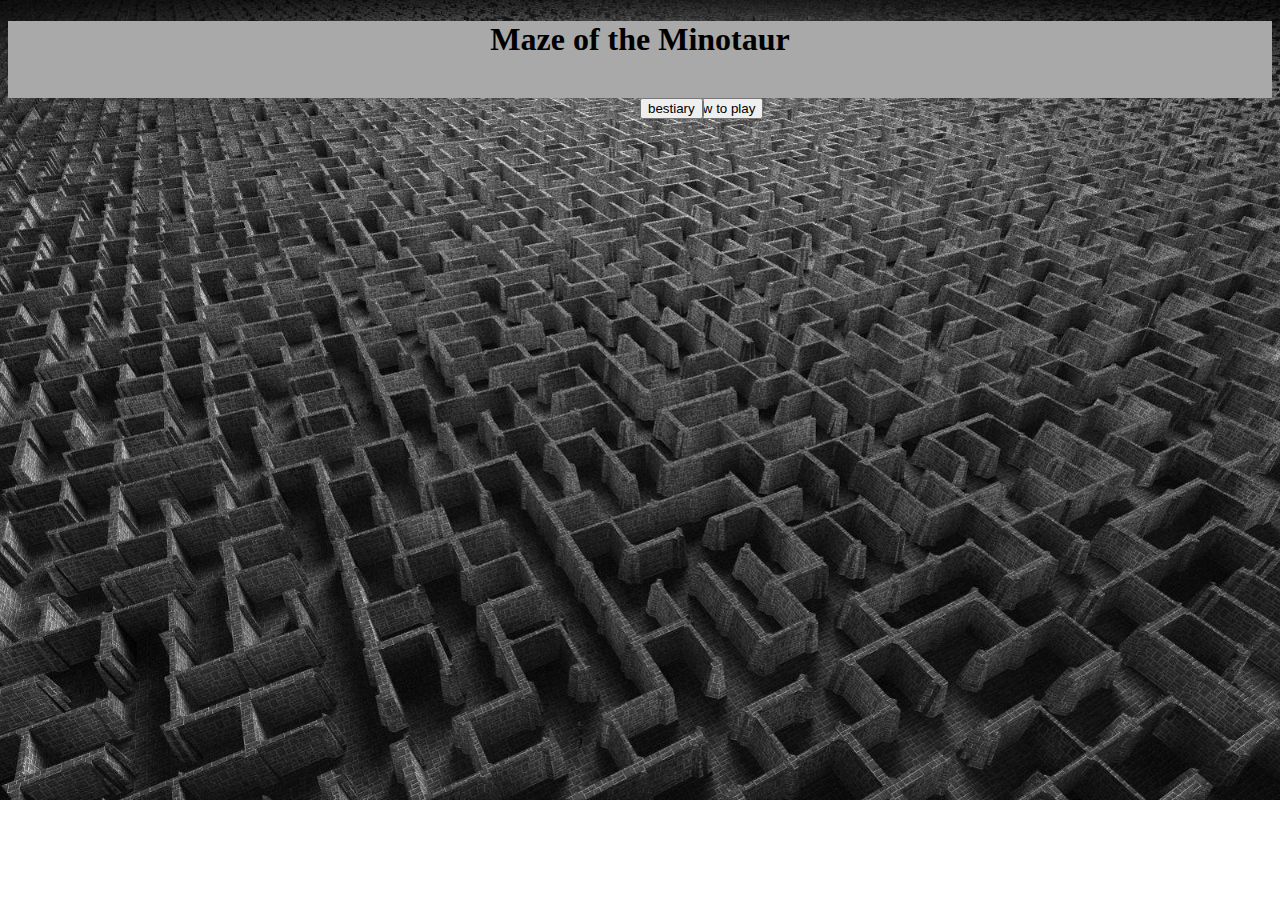
==== index.html @ 7244f978 "." ====
<!DOCTYPE html>
<html lang="en">

<head>
  <title> Maze of the Minotaur </title>
  <link rel="stylesheet" href="https://stackpath.bootstrapcdn.com/bootstrap/4.5.0/css/bootstrap.min.css"
    integrity="sha384-9aIt2nRpC12Uk9gS9baDl411NQApFmC26EwAOH8WgZl5MYYxFfc+NcPb1dKGj7Sk" crossorigin="anonymous">
  <link rel="stylesheet" href=style.css>
</head>

<body>
  <center>
    <style>
      body {
        background-image: url(maze2.jpg);
        background-repeat: no-repeat;
        background-size: cover;
        position: relative;
      }

      .jumbotron {
        background-color: darkgray;
      }

      .btn {
        position: absolute;
        margin: auto;
      }
    </style>
    <div class="container-fluid">
      <div class="jumbotron jumbotron-fluid">
        <h1 class="display-4">Maze of the Minotaur</h1><br />
        <div class="btn-group" role="group">
          <button type="button" class="btn btn-secondary" onclick="start_game()">Start Game</button>
          <button type="button" class="btn btn-secondary" onclick="send_rules()">Rules/How to play</button>
          <button type="button" class="btn btn-secondary" onclick="send_settings()">Settings</button>
          <button type="button" class="btn btn-secondary" onclick="send_bestiary()">bestiary</button>
        </div>
      </div>
    </div>


    <script>
      function start_game() {
        location.href = "game.html"
      }
      function send_rules() {
        location.href = "rules.html";
      }

      function send_settings() {
        location.href = "settings.html"
      }
      function send_bestiary() {
        location.href = "bestiary.html"
      }
    </script>

  </center>
</body>

</html>
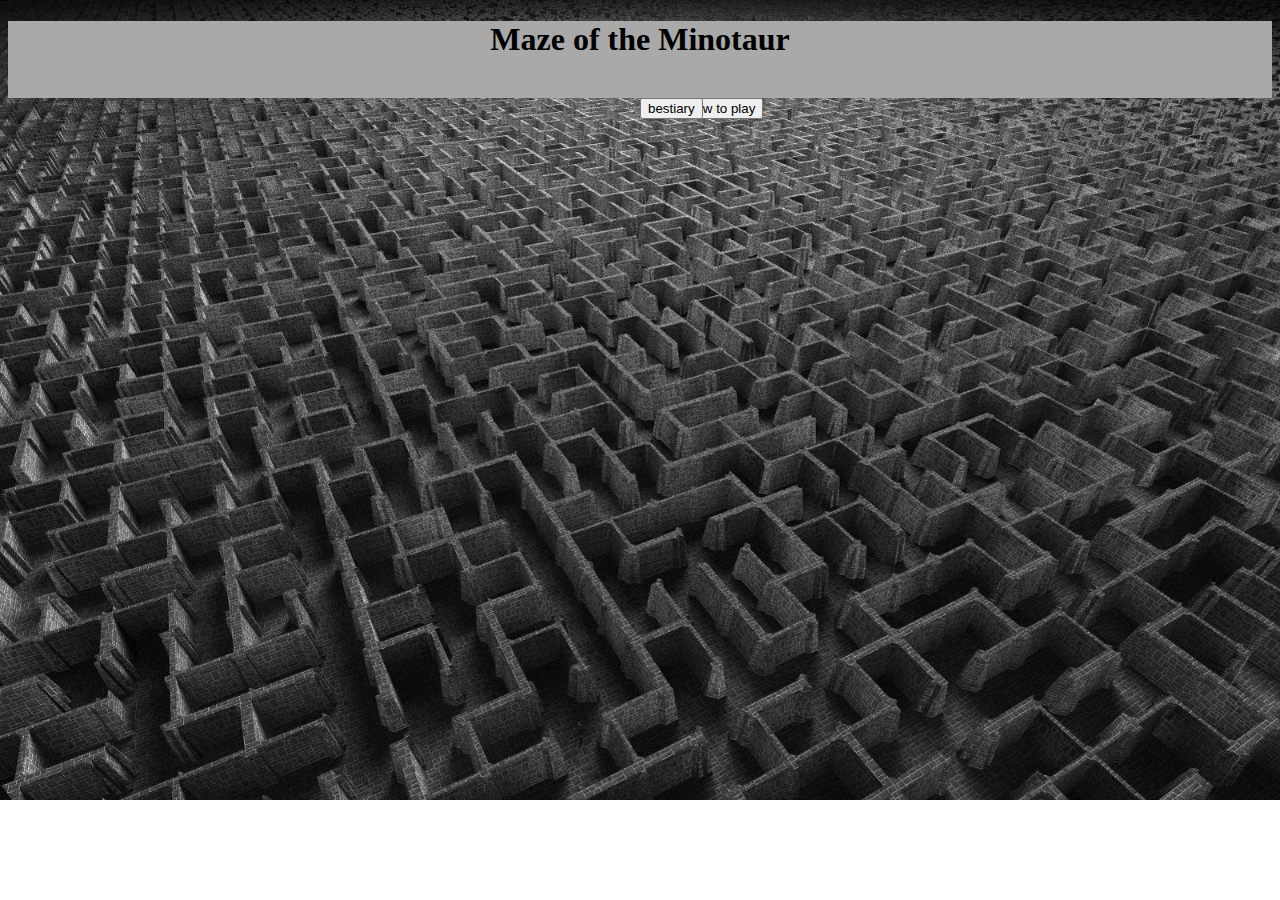
==== commit 2bc67652: "g" ====
--- a/index.html
+++ b/index.html
@@ -33,7 +33,6 @@
         <div class="btn-group" role="group">
           <button type="button" class="btn btn-secondary" onclick="start_game()">Start Game</button>
           <button type="button" class="btn btn-secondary" onclick="send_rules()">Rules/How to play</button>
-          <button type="button" class="btn btn-secondary" onclick="send_settings()">Settings</button>
           <button type="button" class="btn btn-secondary" onclick="send_bestiary()">bestiary</button>
         </div>
       </div>
@@ -47,10 +46,6 @@
       function send_rules() {
         location.href = "rules.html";
       }
-
-      function send_settings() {
-        location.href = "settings.html"
-      }
       function send_bestiary() {
         location.href = "bestiary.html"
       }
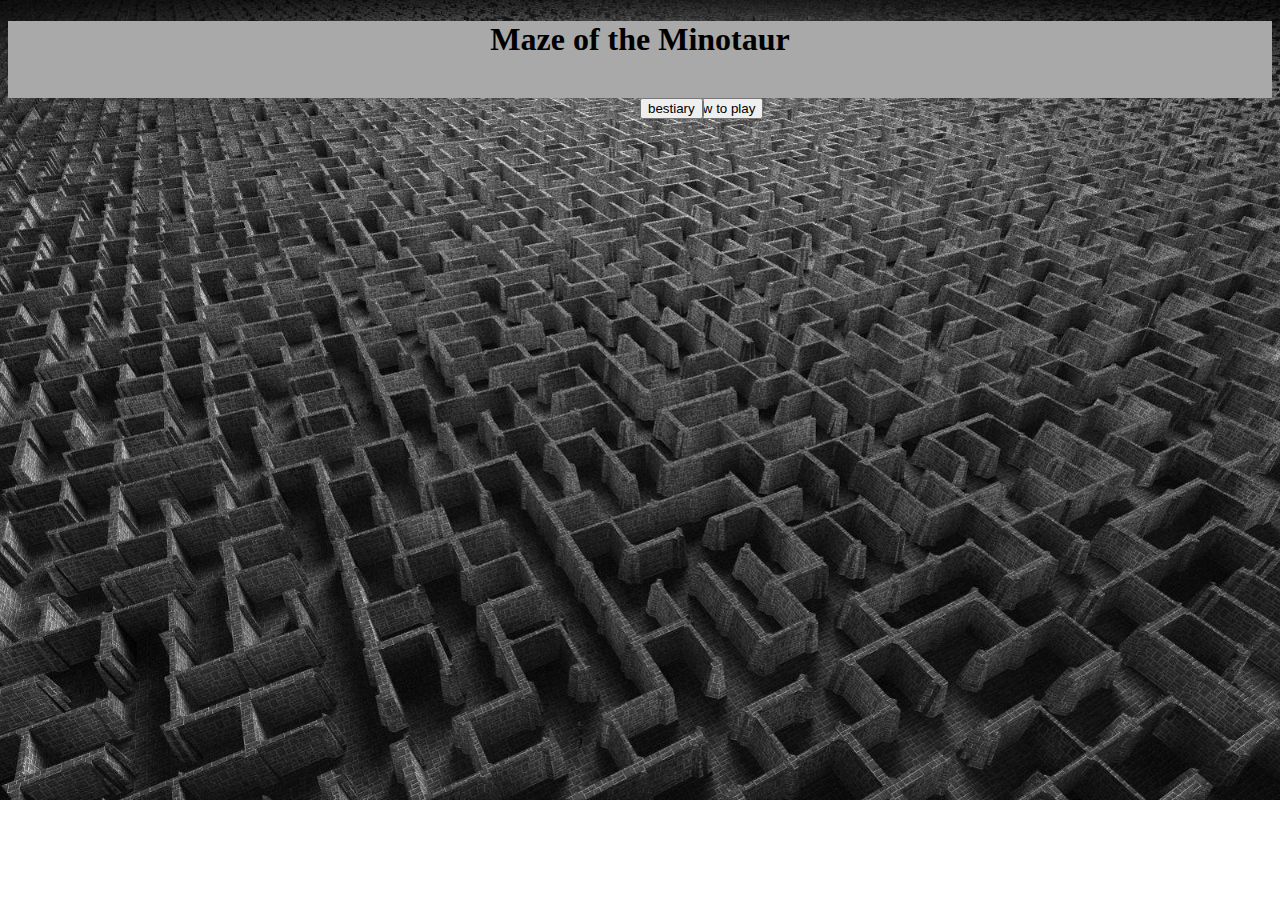
==== commit cc81bd5c: "fix" ====
--- a/index.html
+++ b/index.html
@@ -33,6 +33,7 @@
         <div class="btn-group" role="group">
           <button type="button" class="btn btn-secondary" onclick="start_game()">Start Game</button>
           <button type="button" class="btn btn-secondary" onclick="send_rules()">Rules/How to play</button>
+          <button type="button" class="btn btn-secondary disabled" aria-disabled="true">Settings</button>
           <button type="button" class="btn btn-secondary" onclick="send_bestiary()">bestiary</button>
         </div>
       </div>
@@ -46,6 +47,10 @@
       function send_rules() {
         location.href = "rules.html";
       }
+
+      function send_settings() {
+        location.href = "settings.html"
+      }
       function send_bestiary() {
         location.href = "bestiary.html"
       }
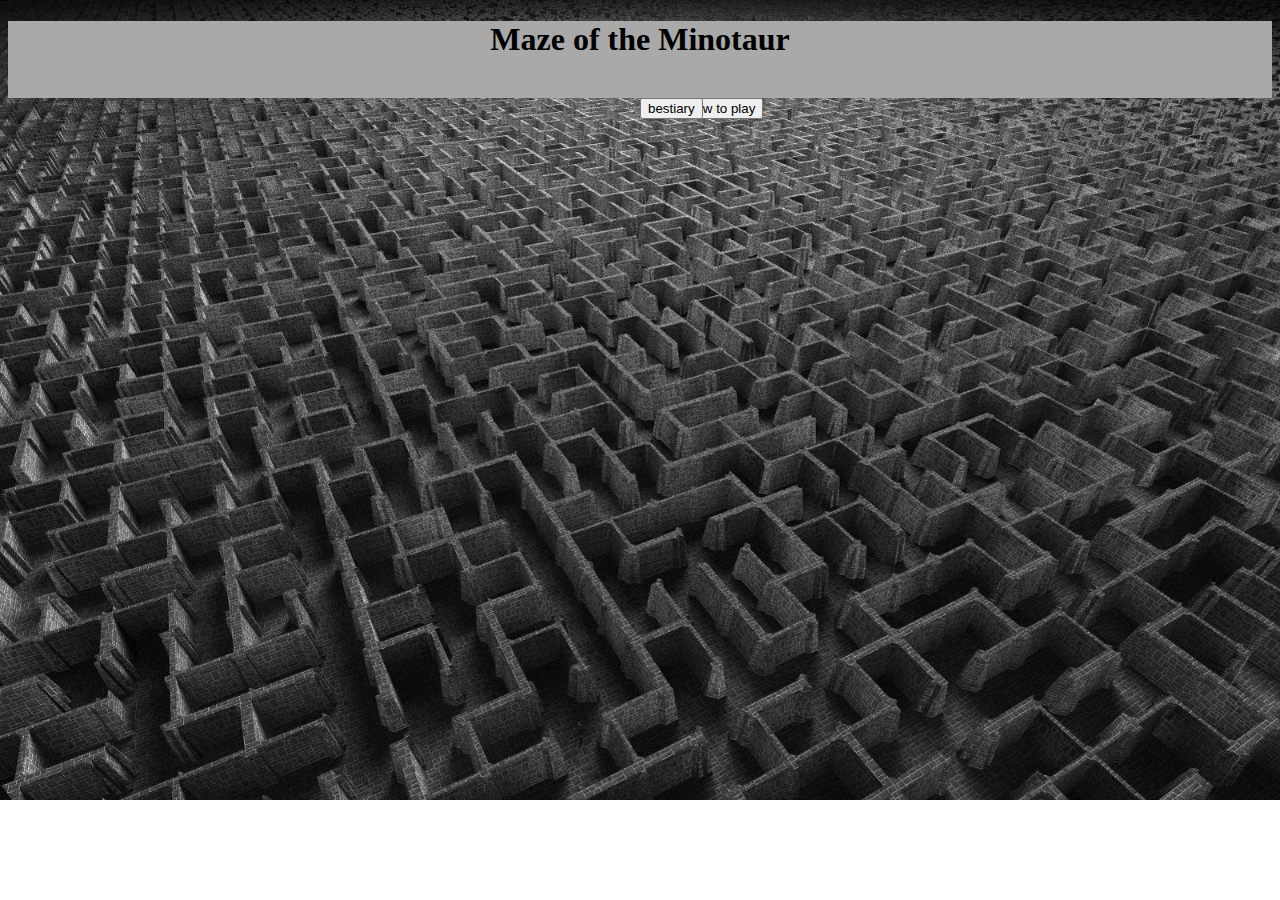
==== commit fe625440: "Merge branch 'master' into Zachary" ====
--- a/index.html
+++ b/index.html
@@ -33,7 +33,6 @@
         <div class="btn-group" role="group">
           <button type="button" class="btn btn-secondary" onclick="start_game()">Start Game</button>
           <button type="button" class="btn btn-secondary" onclick="send_rules()">Rules/How to play</button>
-          <button type="button" class="btn btn-secondary disabled" aria-disabled="true">Settings</button>
           <button type="button" class="btn btn-secondary" onclick="send_bestiary()">bestiary</button>
         </div>
       </div>
@@ -47,10 +46,6 @@
       function send_rules() {
         location.href = "rules.html";
       }
-
-      function send_settings() {
-        location.href = "settings.html"
-      }
       function send_bestiary() {
         location.href = "bestiary.html"
       }
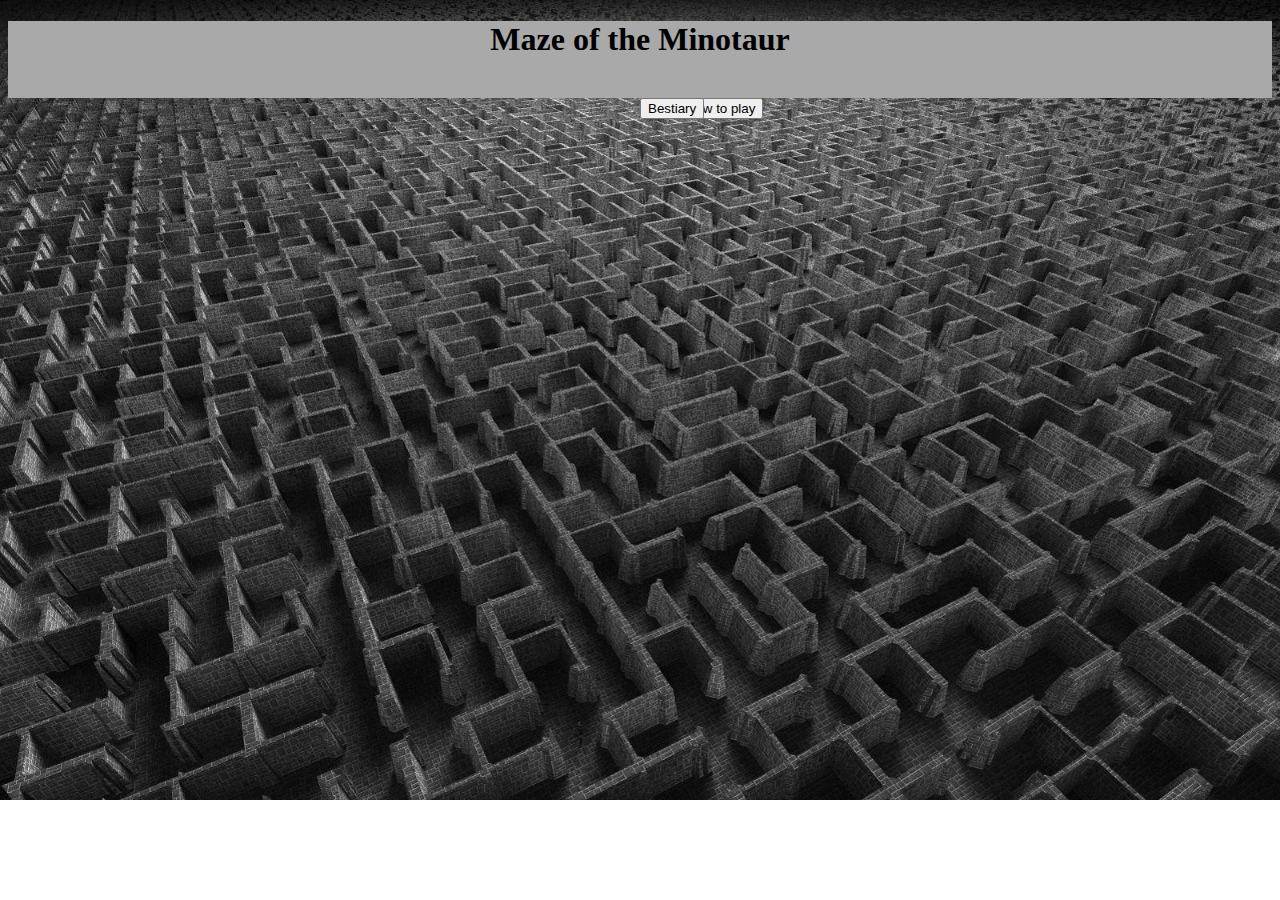
==== commit 48f945fb: "d" ====
--- a/index.html
+++ b/index.html
@@ -33,7 +33,7 @@
         <div class="btn-group" role="group">
           <button type="button" class="btn btn-secondary" onclick="start_game()">Start Game</button>
           <button type="button" class="btn btn-secondary" onclick="send_rules()">Rules/How to play</button>
-          <button type="button" class="btn btn-secondary" onclick="send_bestiary()">bestiary</button>
+          <button type="button" class="btn btn-secondary" onclick="send_bestiary()">Bestiary</button>
         </div>
       </div>
     </div>
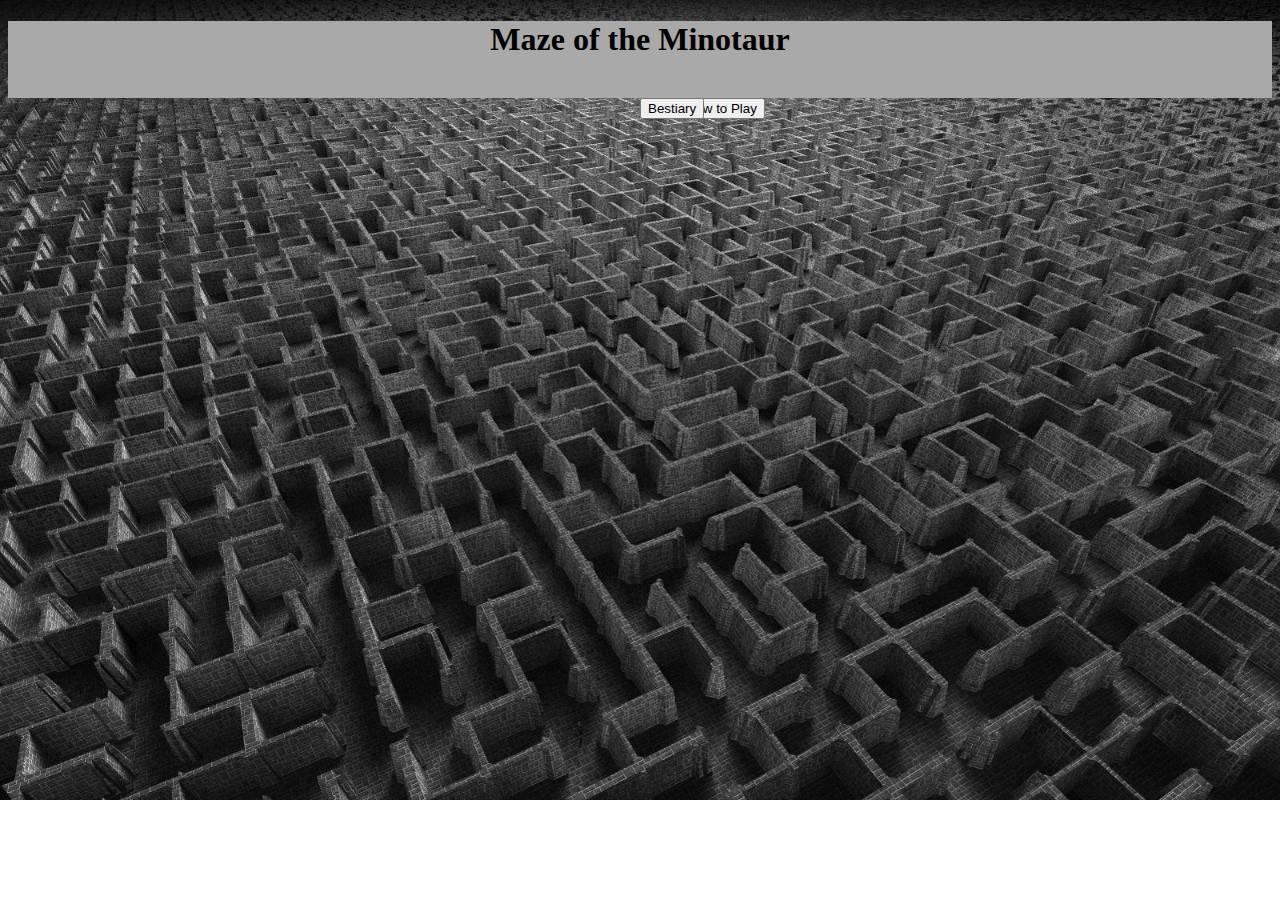
==== commit e0d4fdb4: "g" ====
--- a/index.html
+++ b/index.html
@@ -32,7 +32,7 @@
         <h1 class="display-4">Maze of the Minotaur</h1><br />
         <div class="btn-group" role="group">
           <button type="button" class="btn btn-secondary" onclick="start_game()">Start Game</button>
-          <button type="button" class="btn btn-secondary" onclick="send_rules()">Rules/How to play</button>
+          <button type="button" class="btn btn-secondary" onclick="send_rules()">Rules/How to Play</button>
           <button type="button" class="btn btn-secondary" onclick="send_bestiary()">Bestiary</button>
         </div>
       </div>
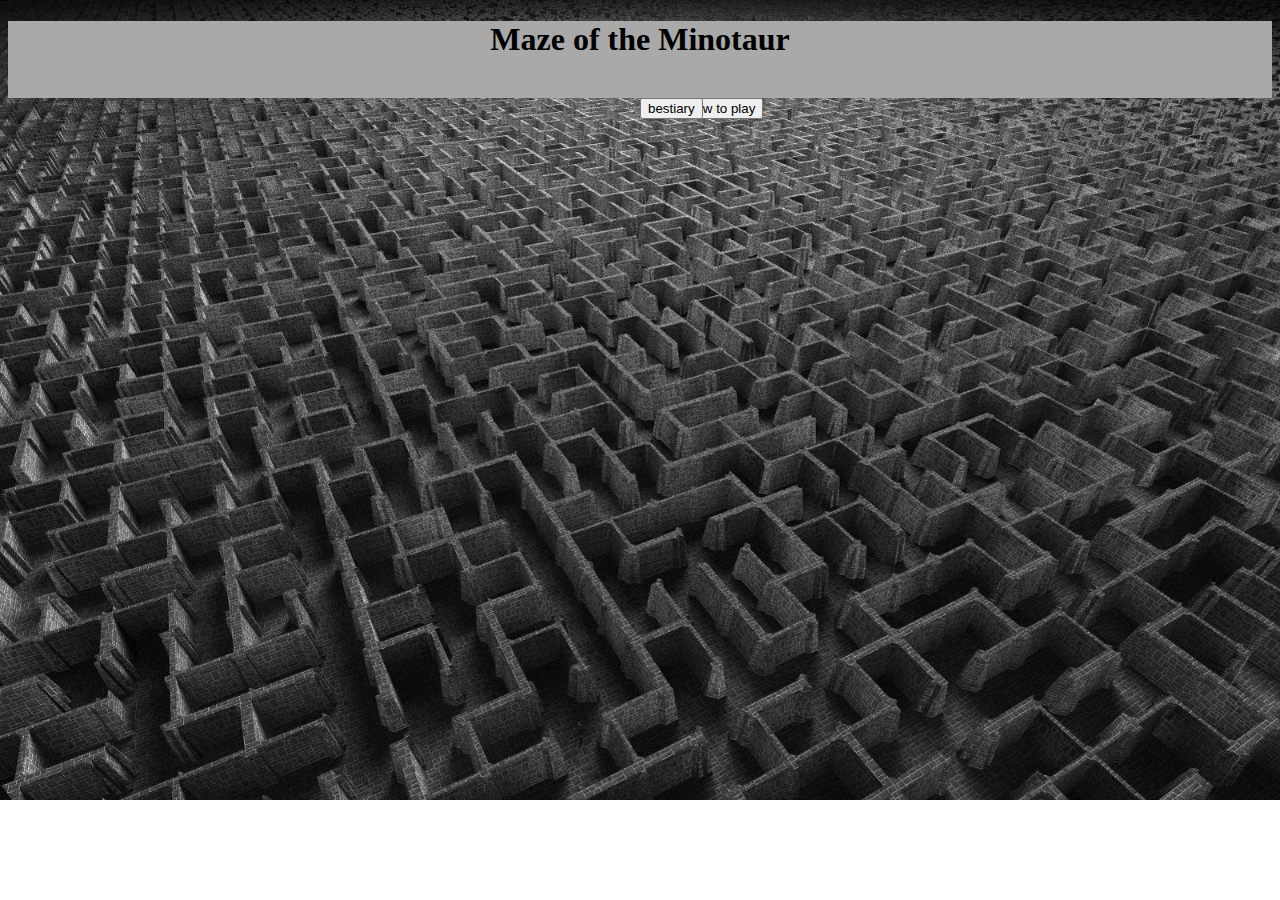
==== commit 27af5a28: "." ====
--- a/index.html
+++ b/index.html
@@ -32,8 +32,8 @@
         <h1 class="display-4">Maze of the Minotaur</h1><br />
         <div class="btn-group" role="group">
           <button type="button" class="btn btn-secondary" onclick="start_game()">Start Game</button>
-          <button type="button" class="btn btn-secondary" onclick="send_rules()">Rules/How to Play</button>
-          <button type="button" class="btn btn-secondary" onclick="send_bestiary()">Bestiary</button>
+          <button type="button" class="btn btn-secondary" onclick="send_rules()">Rules/How to play</button>
+          <button type="button" class="btn btn-secondary" onclick="send_bestiary()">bestiary</button>
         </div>
       </div>
     </div>
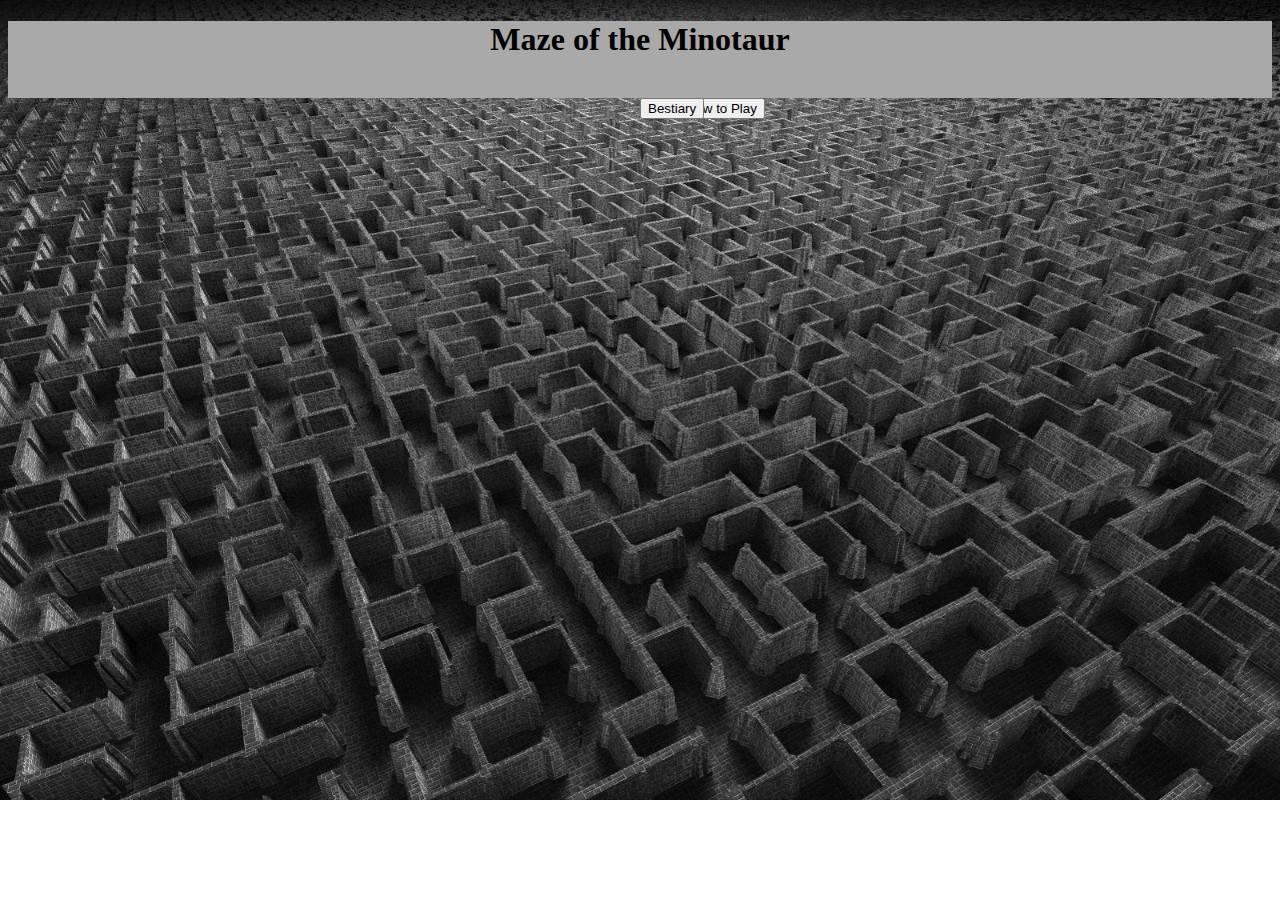
==== commit 7d81d007: "." ====
--- a/index.html
+++ b/index.html
@@ -32,8 +32,8 @@
         <h1 class="display-4">Maze of the Minotaur</h1><br />
         <div class="btn-group" role="group">
           <button type="button" class="btn btn-secondary" onclick="start_game()">Start Game</button>
-          <button type="button" class="btn btn-secondary" onclick="send_rules()">Rules/How to play</button>
-          <button type="button" class="btn btn-secondary" onclick="send_bestiary()">bestiary</button>
+          <button type="button" class="btn btn-secondary" onclick="send_rules()">Rules/How to Play</button>
+          <button type="button" class="btn btn-secondary" onclick="send_bestiary()">Bestiary</button>
         </div>
       </div>
     </div>
